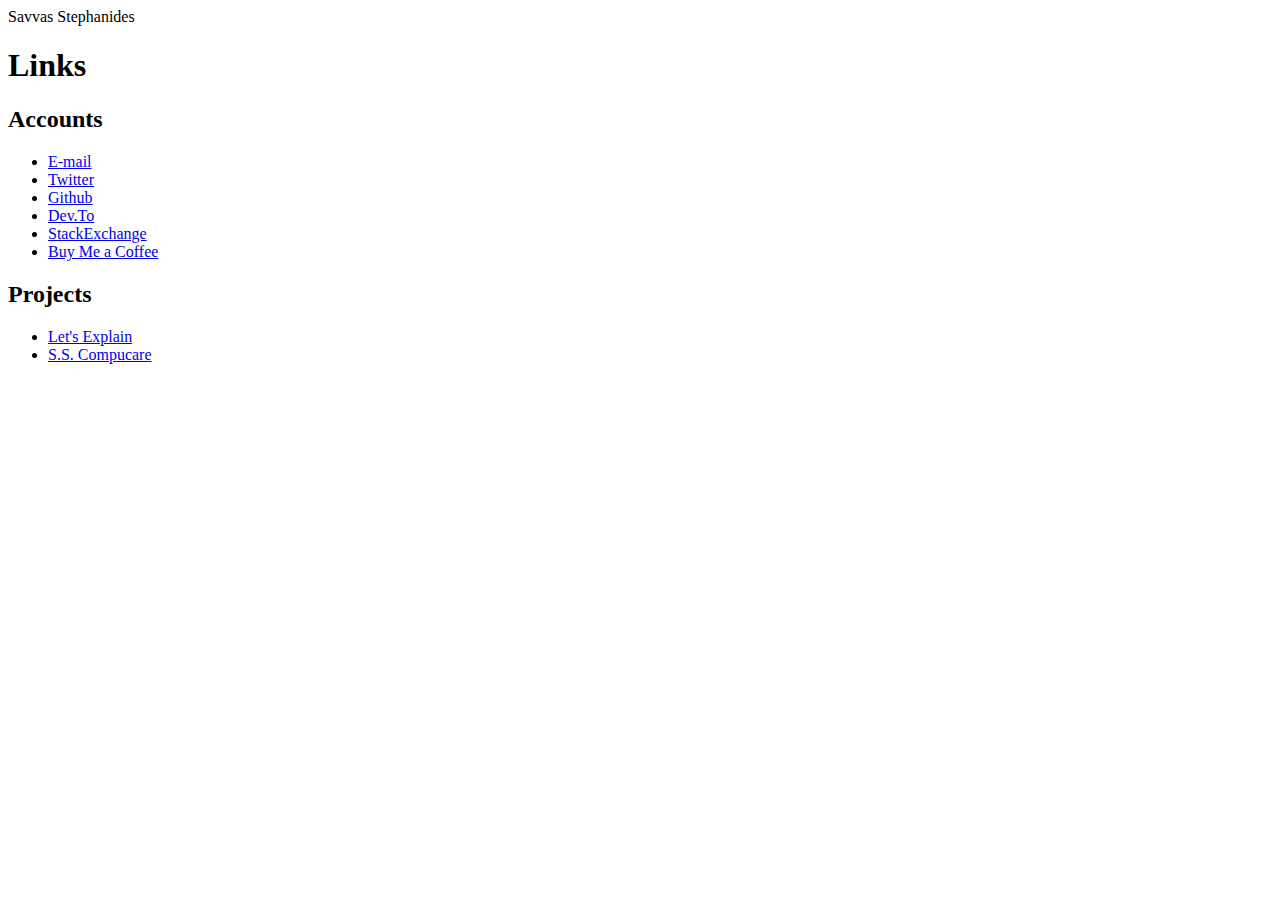
==== index.html @ 5b5a12e0 "Update index.html" ====
<!DOCTYPE html>
<html lang="en">
<head>
    <meta charset="UTF-8">
    <meta name="viewport" content="width=device-width, initial-scale=1.0">
    <title>Savvas Stephanides</title>
    <link rel="stylesheet" href="style.css">
</head>
<body>
    <header>
        <div class="site-name">Savvas Stephanides</div>
    </header>
    <h1>Links</h1>
    <section id="accounts">
        <h2>Accounts</h2>
        <ul>
            
            <li><a href="mailto:savvasstephanides+devhome@gmail.com">E-mail</a></li>
            <li><a href="https://twitter.com/savvasstephnds" target="_blank" ref="noreferrer">Twitter</a></li>
            <li><a href="https://github.com/savvasstephanides" target="_blank" ref="noreferrer">Github</a></li>
            <li><a href="https://dev.to/savvasstephnds" target="_blank" ref="noreferrer">Dev.To</a></li>
            <li><a href="https://stackexchange.com/users/457254/savv?tab=accounts" target="_blank" ref="noreferrer">StackExchange</a></li>
            <li><a href="https://www.buymeacoffee.com/SavvasStephnds" target="_blank" ref="noreferrer">Buy Me a Coffee</a></li>
        </ul>
    </section>
    <section id="projects">
        <h2>Projects</h2>
        <ul>
            <li><a href="https://letsexplain.netlify.app" target="_blank" ref="noreferrer">Let's Explain</a></li>
            <li><a href="https://www.sscompucare.com" target="_blank" ref="noreferrer">S.S. Compucare</a></li>
        </ul>
    </section>
</body>
</html>
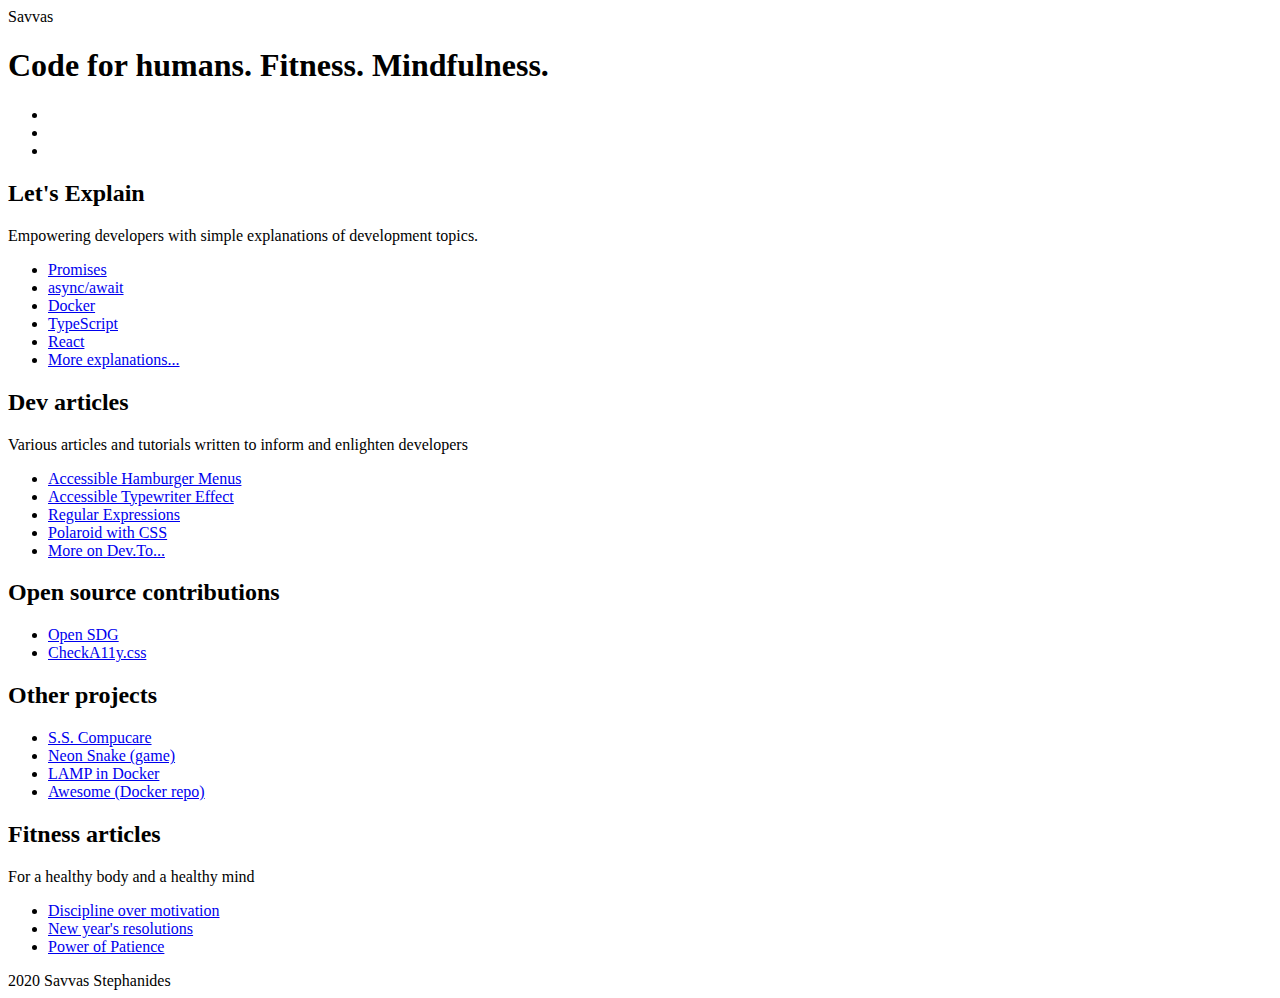
==== commit 53588186: "Accessible Font Awesome" ====
--- a/index.html
+++ b/index.html
@@ -1,34 +1,100 @@
-<!DOCTYPE html>
-<html lang="en">
-<head>
-    <meta charset="UTF-8">
-    <meta name="viewport" content="width=device-width, initial-scale=1.0">
-    <title>Savvas Stephanides</title>
-    <link rel="stylesheet" href="style.css">
-</head>
-<body>
-    <header>
-        <div class="site-name">Savvas Stephanides</div>
-    </header>
-    <h1>Links</h1>
-    <section id="accounts">
-        <h2>Accounts</h2>
-        <ul>
-            
-            <li><a href="mailto:savvasstephanides+devhome@gmail.com">E-mail</a></li>
-            <li><a href="https://twitter.com/savvasstephnds" target="_blank" ref="noreferrer">Twitter</a></li>
-            <li><a href="https://github.com/savvasstephanides" target="_blank" ref="noreferrer">Github</a></li>
-            <li><a href="https://dev.to/savvasstephnds" target="_blank" ref="noreferrer">Dev.To</a></li>
-            <li><a href="https://stackexchange.com/users/457254/savv?tab=accounts" target="_blank" ref="noreferrer">StackExchange</a></li>
-            <li><a href="https://www.buymeacoffee.com/SavvasStephnds" target="_blank" ref="noreferrer">Buy Me a Coffee</a></li>
-        </ul>
-    </section>
-    <section id="projects">
-        <h2>Projects</h2>
-        <ul>
-            <li><a href="https://letsexplain.netlify.app" target="_blank" ref="noreferrer">Let's Explain</a></li>
-            <li><a href="https://www.sscompucare.com" target="_blank" ref="noreferrer">S.S. Compucare</a></li>
-        </ul>
-    </section>
-</body>
-</html>
+<!DOCTYPE html>
+<html lang="en">
+<head>
+    <meta charset="UTF-8">
+    <meta name="viewport" content="width=device-width, initial-scale=1.0">
+    <title>Savvas</title>
+
+    <link rel="preconnect" href="https://fonts.gstatic.com">
+    <link href="https://fonts.googleapis.com/css2?family=Oswald:wght@500&family=Pacifico&display=swap" rel="stylesheet">
+
+    <link rel="stylesheet" href="style/general.css">
+    <link rel="stylesheet" href="style/typography.css">
+    <link rel="stylesheet" href="style/header.css">
+    <link rel="stylesheet" href="style/tagline.css">
+    <link rel="stylesheet" href="style/project.css">
+    <link rel="stylesheet" href="style/footer.css">
+    <link rel="stylesheet" href="style/social.css">
+    <link href="style/fontawesome/css/all.css" rel="stylesheet">
+
+    <meta name="twitter:title" content="Savvas Stephanides">
+    <meta name="twitter:description" content="Code for humans. Fitness. Mindfulness.">
+    <meta name="twitter:image" content=" social.png">
+    <meta name="twitter:card" content="summary_large_image">
+    
+</head>
+<body>
+    <header>
+        <div id="site-name" class="handwritten">Savvas</div>
+    </header>
+    <section id="tagline">
+        <h1>
+            <span>Code for humans.</span>
+            <span>Fitness.</span>
+            <span>Mindfulness.</span>
+        </h1>
+    </section>
+    <section id="socials">
+        <ul>
+            <li><a href="https://twitter.com/savvasstephnds" target="_blank" rel="noopener noreferrer" aria-label="Twitter"><i class="fab fa-twitter" aria-hidden="true"></i></a></li>
+            <li><a href="https://github.com/savvasstephanides" target="_blank" rel="noopener noreferrer" aria-label="Github"><i class="fab fa-github" aria-hidden="true"></i></a></li>
+            <li><a href="https://stackexchange.com/users/457254/savv?tab=accounts" target="_blank" rel="noopener noreferrer" aria-label="Stack Exchange"><i class="fab fa-stack-exchange" aria-hidden="true"></i></a></li>
+        </ul>
+    </section>
+    <section class="project">
+        <h2><i class="fas fa-book-open" aria-hidden="true"></i> Let's Explain</h2>
+        <div class="description">Empowering developers with simple explanations of development topics.</div>
+        <ul class="links">
+            <li><a href="https://letsexplain.netlify.app/promises"><i class="fab fa-js-square" aria-hidden="true"></i>Promises</a></li>
+            <li><a href="https://letsexplain.netlify.app/async-await"><i class="fas fa-sync-alt" aria-hidden="true"></i>async/await</a></li>
+            <li><a href="https://letsexplain.netlify.app/docker"><i class="fab fa-docker" aria-hidden="true"></i>Docker</a></li>
+            <li><a href="https://letsexplain.netlify.app/typescript"><i class="fas fa-scroll" aria-hidden="true"></i>TypeScript</a></li>
+            <li><a href="https://letsexplain.netlify.app/react"><i class="fab fa-react" aria-hidden="true"></i>React</a></li>
+            <li><a href="https://letsexplain.netlify.app"><i class="fas fa-plus-square" aria-hidden="true"></i>More explanations...</a></li>
+        </ul>
+    </section>
+    <section class="project">
+        <h2><i class="fas fa-pen-nib" aria-hidden="true"></i> Dev articles</h2>
+        <div class="description">Various articles and tutorials written to inform and enlighten developers</div>
+        <ul class="links">
+            <li><a href="https://dev.to/savvasstephnds/your-hamburger-menu-button-is-inaccessible-here-s-how-to-fix-it-7n"><i class="fas fa-bars" aria-hidden="true"></i>Accessible Hamburger Menus</a></li>
+            <li><a href="https://dev.to/savvasstephnds/the-problem-with-the-typewriter-effect-and-how-to-fix-it-2731"><i class="fas fa-i-cursor" aria-hidden="true"></i>Accessible Typewriter Effect</a></li>
+            <li><a href="https://dev.to/savvasstephnds/explain-like-i-m-five-regular-expressions-f5c"><i class="fas fa-circle" aria-hidden="true"></i>Regular Expressions</a></li>
+            <li><a href="https://medium.com/@SavvStudio/tutorial-make-your-images-look-like-polaroid-pictures-with-html-and-css-7b1120732dd1"><i class="fas fa-camera-retro" aria-hidden="true"></i>Polaroid with CSS</a></li>
+            
+            <li><a href="https://dev.to/savvasstephnds/"><i class="fas fa-plus-square" aria-hidden="true"></i> More on Dev.To...</a></li>
+            
+        </ul>
+    </section>
+    <section class="project">
+        <h2><i class="fas fa-code" aria-hidden="true"></i> Open source contributions</h2>
+        <div class="description"></div>
+        <ul class="links">
+            <li><a href="https://github.com/open-sdg/open-sdg"><i class="fas fa-hands" aria-hidden="true"></i>Open SDG</a></li>
+            <li><a href="https://github.com/jackdomleo7/Checka11y.css"><i class="fas fa-universal-access" aria-hidden="true"></i>CheckA11y.css</a></li>
+        </ul>
+    </section>
+    <section class="project">
+        <h2><i class="fas fa-laptop-code" aria-hidden="true"></i> Other projects</h2>
+        <ul class="links">
+            <li><a href="https://www.sscompucare.com"><i class="fas fa-power-off" aria-hidden="true"></i>S.S. Compucare</a></li>
+            <li><a href="https://github.com/SavvasStephanides/snake-game"><i class="fas fa-gamepad" aria-hidden="true"></i>Neon Snake (game)</a></li>
+            <li><a href="https://github.com/SavvasStephanides/snake-game"><i class="fab fa-php" aria-hidden="true"></i>LAMP in Docker</a></li>
+            <li><a href="https://hub.docker.com/r/savvasstephanides/awesome"><i class="fas fa-smile-wink" aria-hidden="true"></i>Awesome (Docker repo)</a></li>
+        </ul>
+    </section>
+    <section class="project">
+        <h2><i class="fas fa-heart" aria-hidden="true"></i> Fitness articles</h2>
+        <div class="description">For a healthy body and a healthy mind</div>
+        <ul class="links">
+            <li><a href="https://medium.com/@savvasfit/discipline-shall-get-you-there-a094ea16759"><i class="fas fa-fist-raised" aria-hidden="true"></i>Discipline over motivation</a></li>
+            <li><a href="https://medium.com/@savvasfit/read-this-before-starting-your-new-years-resolution-8f51fa52990"><i class="fas fa-glass-cheers" aria-hidden="true"></i>New year's resolutions</a></li>
+            <li><a href="https://medium.com/@savvasfit/the-power-of-patience-d8f86a1941d6"><i class="fas fa-hourglass-start" aria-hidden="true"></i>Power of Patience</a></li>
+        </ul>
+    </section>
+
+    <footer>
+        2020 Savvas Stephanides
+    </footer>
+</body>
+</html>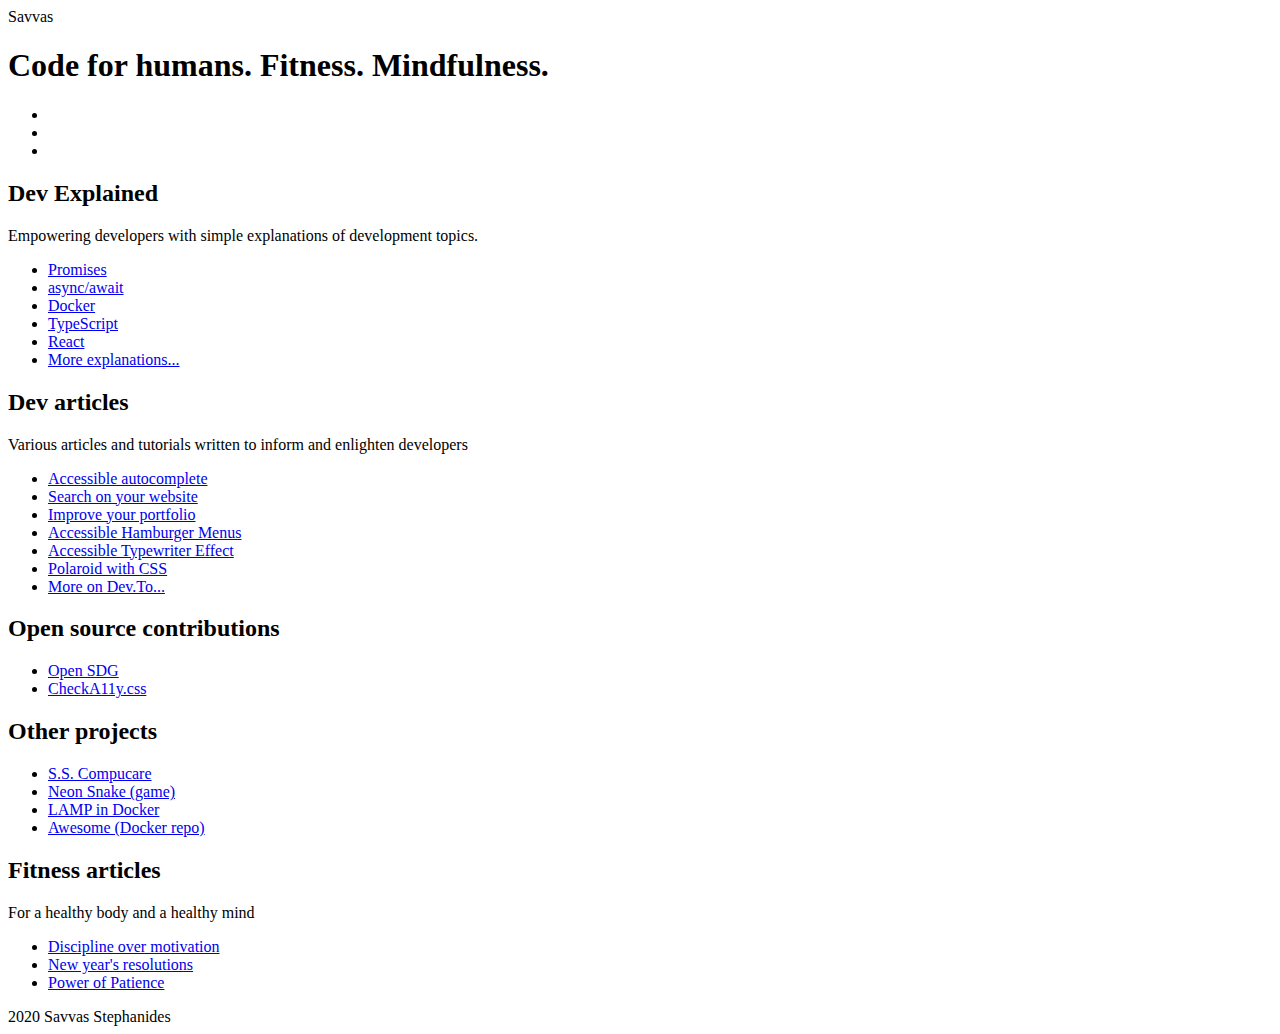
==== commit 068b55c9: "Update index.html" ====
--- a/index.html
+++ b/index.html
@@ -19,7 +19,7 @@
 
     <meta name="twitter:title" content="Savvas Stephanides">
     <meta name="twitter:description" content="Code for humans. Fitness. Mindfulness.">
-    <meta name="twitter:image" content=" social.png">
+    <meta name="twitter:image" content=" https://savvasstephanides.github.io/social.png">
     <meta name="twitter:card" content="summary_large_image">
     
 </head>
@@ -42,7 +42,7 @@
         </ul>
     </section>
     <section class="project">
-        <h2><i class="fas fa-book-open" aria-hidden="true"></i> Let's Explain</h2>
+        <h2><i class="fas fa-book-open" aria-hidden="true"></i> Dev Explained</h2>
         <div class="description">Empowering developers with simple explanations of development topics.</div>
         <ul class="links">
             <li><a href="https://letsexplain.netlify.app/promises"><i class="fab fa-js-square" aria-hidden="true"></i>Promises</a></li>
@@ -57,9 +57,11 @@
         <h2><i class="fas fa-pen-nib" aria-hidden="true"></i> Dev articles</h2>
         <div class="description">Various articles and tutorials written to inform and enlighten developers</div>
         <ul class="links">
+            <li><a href="https://dev.to/savvasstephnds/need-search-for-your-website-this-is-the-easiest-way-to-do-it-4d8d"><i class="fas fa-universal-access" aria-hidden="true"></i>Accessible autocomplete</a></li>
+            <li><a href="https://dev.to/savvasstephnds/need-search-for-your-website-this-is-the-easiest-way-to-do-it-4d8d"><i class="fas fa-search" aria-hidden="true"></i>Search on your website</a></li>
+            <li><a href="https://dev.to/savvasstephnds/your-portfolio-website-is-missing-this-important-thing-23e"><i class="fas fa-briefcase" aria-hidden="true"></i>Improve your portfolio</a></li>
             <li><a href="https://dev.to/savvasstephnds/your-hamburger-menu-button-is-inaccessible-here-s-how-to-fix-it-7n"><i class="fas fa-bars" aria-hidden="true"></i>Accessible Hamburger Menus</a></li>
             <li><a href="https://dev.to/savvasstephnds/the-problem-with-the-typewriter-effect-and-how-to-fix-it-2731"><i class="fas fa-i-cursor" aria-hidden="true"></i>Accessible Typewriter Effect</a></li>
-            <li><a href="https://dev.to/savvasstephnds/explain-like-i-m-five-regular-expressions-f5c"><i class="fas fa-circle" aria-hidden="true"></i>Regular Expressions</a></li>
             <li><a href="https://medium.com/@SavvStudio/tutorial-make-your-images-look-like-polaroid-pictures-with-html-and-css-7b1120732dd1"><i class="fas fa-camera-retro" aria-hidden="true"></i>Polaroid with CSS</a></li>
             
             <li><a href="https://dev.to/savvasstephnds/"><i class="fas fa-plus-square" aria-hidden="true"></i> More on Dev.To...</a></li>
@@ -97,4 +99,4 @@
         2020 Savvas Stephanides
     </footer>
 </body>
-</html>+</html>
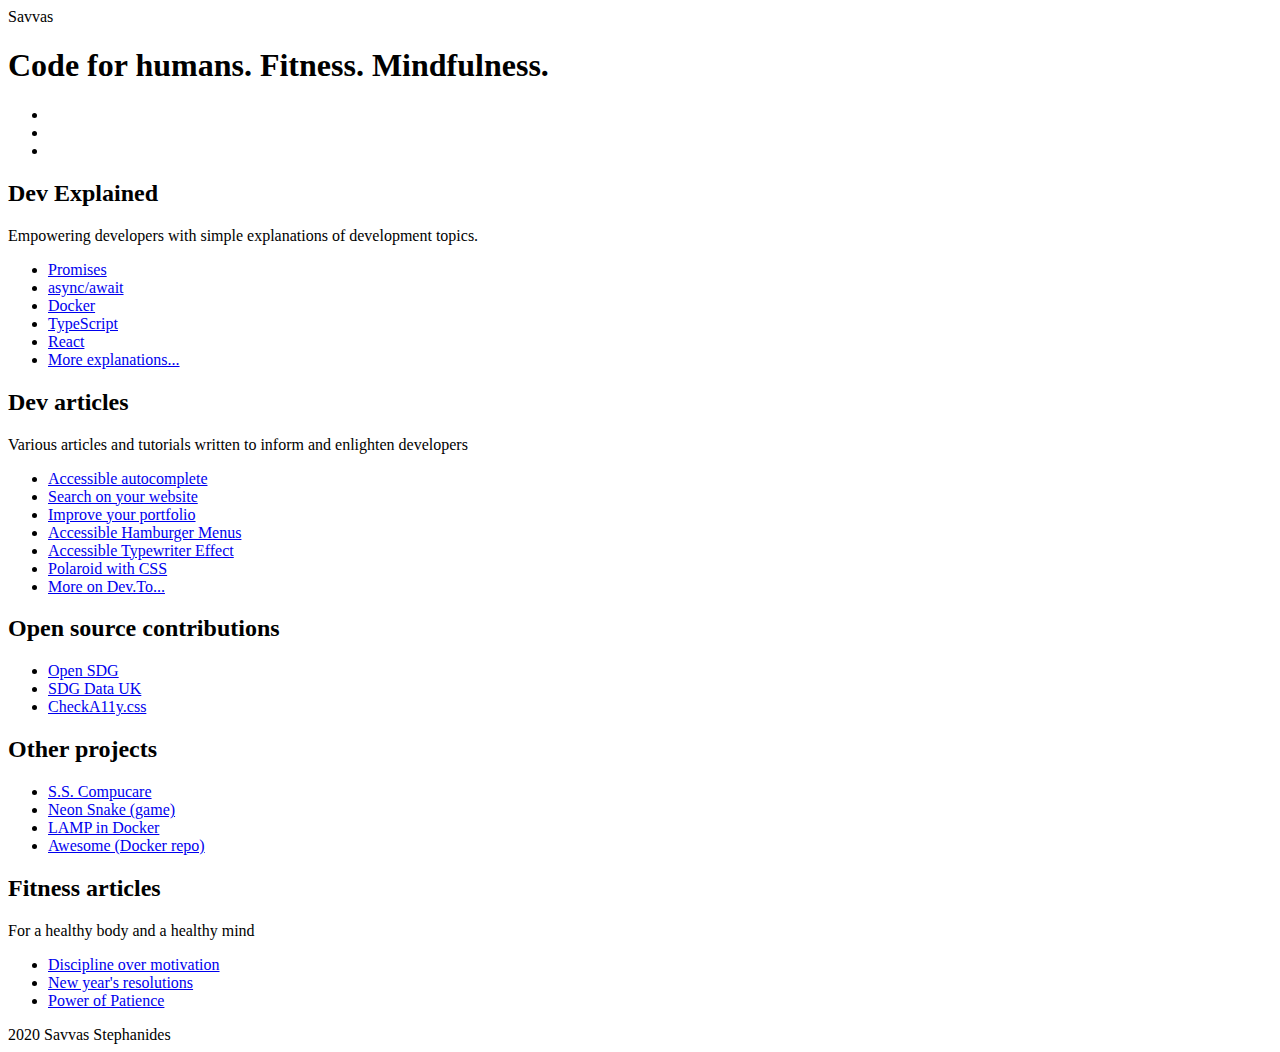
==== commit 723b1b15: "Update index.html" ====
--- a/index.html
+++ b/index.html
@@ -3,7 +3,7 @@
 <head>
     <meta charset="UTF-8">
     <meta name="viewport" content="width=device-width, initial-scale=1.0">
-    <title>Savvas</title>
+    <title>Savvas Stephanides</title>
 
     <link rel="preconnect" href="https://fonts.gstatic.com">
     <link href="https://fonts.googleapis.com/css2?family=Oswald:wght@500&family=Pacifico&display=swap" rel="stylesheet">
@@ -57,7 +57,7 @@
         <h2><i class="fas fa-pen-nib" aria-hidden="true"></i> Dev articles</h2>
         <div class="description">Various articles and tutorials written to inform and enlighten developers</div>
         <ul class="links">
-            <li><a href="https://dev.to/savvasstephnds/need-search-for-your-website-this-is-the-easiest-way-to-do-it-4d8d"><i class="fas fa-universal-access" aria-hidden="true"></i>Accessible autocomplete</a></li>
+            <li><a href="https://dev.to/savvasstephnds/the-problem-with-autocomplete-and-how-to-fix-it-2ill"><i class="fas fa-universal-access" aria-hidden="true"></i>Accessible autocomplete</a></li>
             <li><a href="https://dev.to/savvasstephnds/need-search-for-your-website-this-is-the-easiest-way-to-do-it-4d8d"><i class="fas fa-search" aria-hidden="true"></i>Search on your website</a></li>
             <li><a href="https://dev.to/savvasstephnds/your-portfolio-website-is-missing-this-important-thing-23e"><i class="fas fa-briefcase" aria-hidden="true"></i>Improve your portfolio</a></li>
             <li><a href="https://dev.to/savvasstephnds/your-hamburger-menu-button-is-inaccessible-here-s-how-to-fix-it-7n"><i class="fas fa-bars" aria-hidden="true"></i>Accessible Hamburger Menus</a></li>
@@ -73,6 +73,7 @@
         <div class="description"></div>
         <ul class="links">
             <li><a href="https://github.com/open-sdg/open-sdg"><i class="fas fa-hands" aria-hidden="true"></i>Open SDG</a></li>
+            <li><a href="https://sdgdata.gov.uk/"><i class="fas fa-hands" aria-hidden="true"></i>SDG Data UK</a></li>
             <li><a href="https://github.com/jackdomleo7/Checka11y.css"><i class="fas fa-universal-access" aria-hidden="true"></i>CheckA11y.css</a></li>
         </ul>
     </section>
@@ -81,7 +82,7 @@
         <ul class="links">
             <li><a href="https://www.sscompucare.com"><i class="fas fa-power-off" aria-hidden="true"></i>S.S. Compucare</a></li>
             <li><a href="https://github.com/SavvasStephanides/snake-game"><i class="fas fa-gamepad" aria-hidden="true"></i>Neon Snake (game)</a></li>
-            <li><a href="https://github.com/SavvasStephanides/snake-game"><i class="fab fa-php" aria-hidden="true"></i>LAMP in Docker</a></li>
+            <li><a href="https://github.com/SavvasStephanides/lamp-in-docker"><i class="fab fa-php" aria-hidden="true"></i>LAMP in Docker</a></li>
             <li><a href="https://hub.docker.com/r/savvasstephanides/awesome"><i class="fas fa-smile-wink" aria-hidden="true"></i>Awesome (Docker repo)</a></li>
         </ul>
     </section>
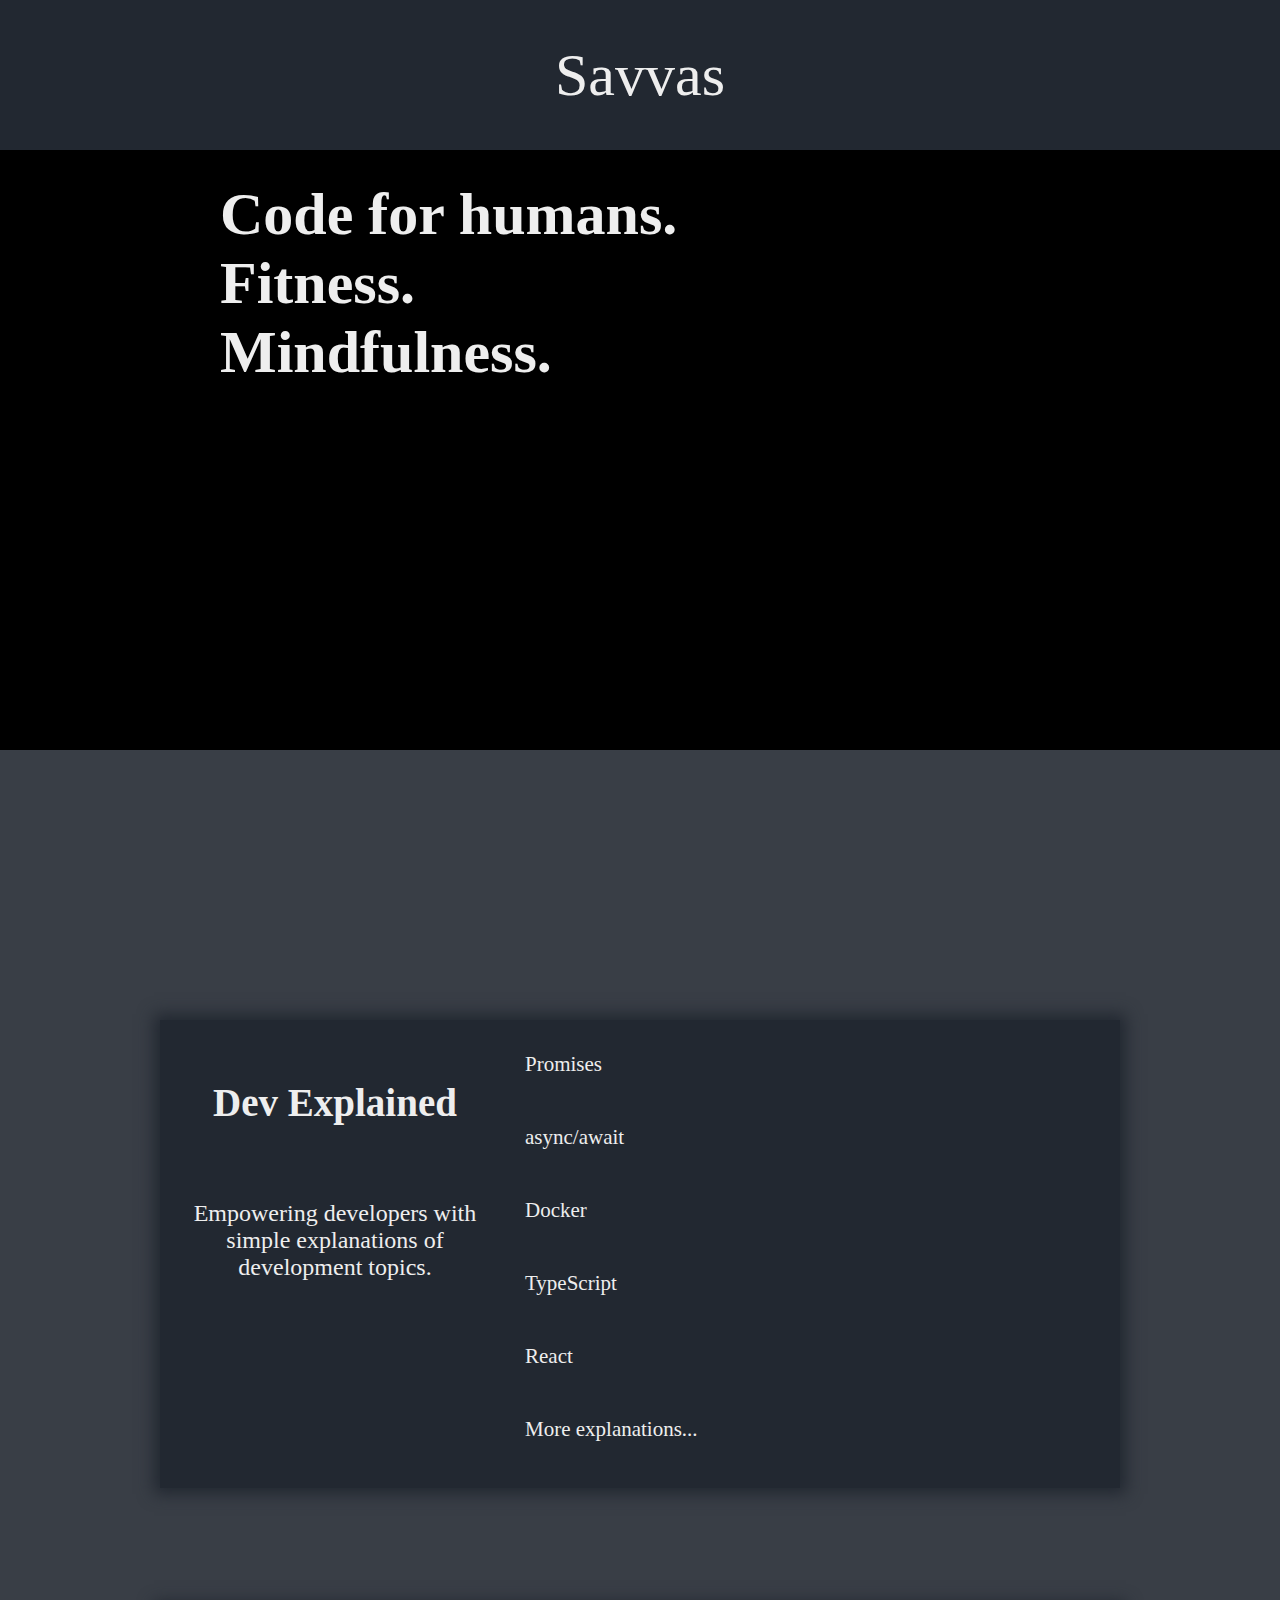
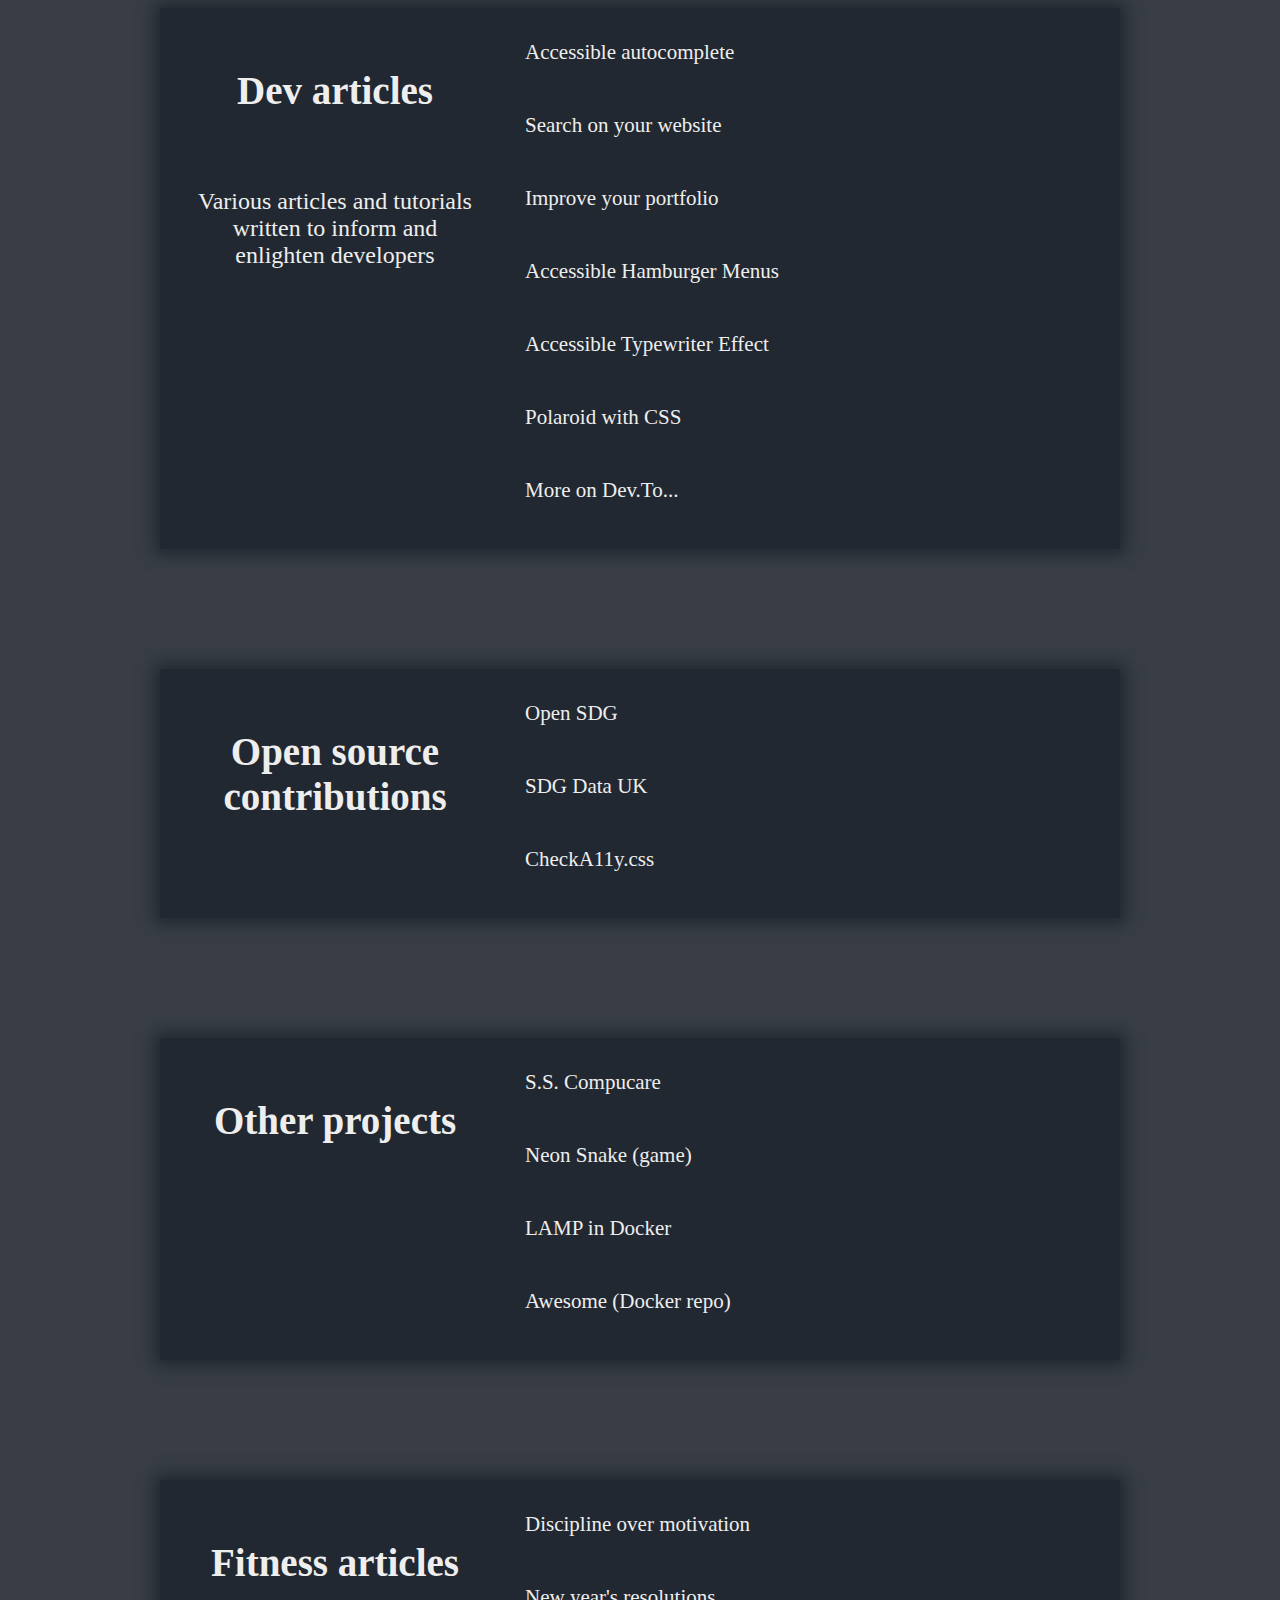
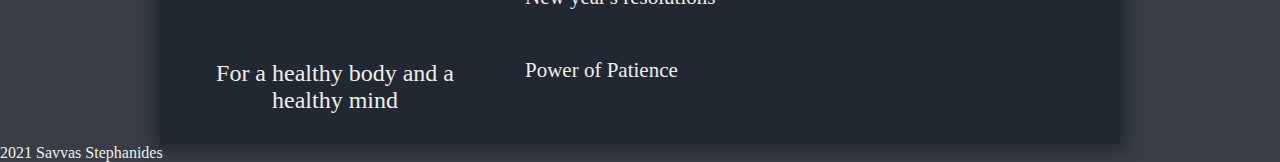
==== commit 6446268b: "Neon dark theme" ====
--- a/index.html
+++ b/index.html
@@ -8,6 +8,7 @@
     <link rel="preconnect" href="https://fonts.gstatic.com">
     <link href="https://fonts.googleapis.com/css2?family=Oswald:wght@500&family=Pacifico&display=swap" rel="stylesheet">
 
+    <link rel="stylesheet" href="style/variables.css">
     <link rel="stylesheet" href="style/general.css">
     <link rel="stylesheet" href="style/typography.css">
     <link rel="stylesheet" href="style/header.css">
@@ -28,11 +29,13 @@
         <div id="site-name" class="handwritten">Savvas</div>
     </header>
     <section id="tagline">
-        <h1>
-            <span>Code for humans.</span>
-            <span>Fitness.</span>
-            <span>Mindfulness.</span>
-        </h1>
+        <div class="content-container">
+            <h1>
+                <span>Code for humans.</span>
+                <span>Fitness.</span>
+                <span>Mindfulness.</span>
+            </h1>
+        </div>
     </section>
     <section id="socials">
         <ul>
@@ -97,7 +100,7 @@
     </section>
 
     <footer>
-        2020 Savvas Stephanides
+        2021 Savvas Stephanides
     </footer>
 </body>
 </html>
--- a/style/variables.css
+++ b/style/variables.css
@@ -0,0 +1,6 @@
+:root{
+    --page-background: #393e46;
+    --section-background: #222831;
+    --icon-color: #32e0c4;
+    --text-color: #eee;
+}--- a/style/general.css
+++ b/style/general.css
@@ -0,0 +1,9 @@
+*{
+    margin: 0;
+    padding: 0;
+    color: var(--text-color);
+}
+
+body{
+    background-color: var(--page-background);
+}--- a/style/header.css
+++ b/style/header.css
@@ -0,0 +1,11 @@
+header{
+    background-color: var(--section-background);
+    width: 100%;
+    height: 150px;
+    display: flex;
+}
+
+header #site-name{
+    font-size: 60px;
+    margin: auto;
+}--- a/style/tagline.css
+++ b/style/tagline.css
@@ -0,0 +1,39 @@
+#tagline{
+    height: 420px;
+    background: url('../tagline_bg.jpg');
+    background-size: contain;
+    background-repeat: no-repeat;
+    background-position: center center;
+    background-color: black;
+}
+
+#tagline .content-container{
+    max-width: 900px;
+    margin: auto;
+    display: flex;
+
+}
+
+#tagline .content-container h1{
+    padding: 30px;
+    font-size: 42px;
+    align-self: center;
+}
+
+@media (min-width: 900px){
+    #tagline{
+        height: 600px;
+    }
+
+    #tagline .content-container h1{
+        font-size: 60px;
+    }
+}
+
+#tagline h1 span{
+    display: block;
+}
+
+h2{
+    font-size: 39px;
+}--- a/style/project.css
+++ b/style/project.css
@@ -0,0 +1,96 @@
+section.project{
+    max-width: 900px;
+    margin: auto;
+    padding: 30px;
+    margin-top: 120px;
+    background-color: var(--section-background);
+    box-shadow: 0 0 15px 6px var(--section-background);
+}
+
+section.project h2,
+section.project .description{
+    text-align: center;
+}
+
+section.project h2{
+    margin-top: 30px;
+}
+
+section.project .description{
+    font-size: 24px;
+    margin-top: 30px;
+}
+
+section.project .links{
+    list-style: none;
+    
+}
+
+@media (max-width: 900px){
+    section.project .links{
+        margin-top: 60px;
+    }
+    
+}
+
+section.project .links li:not(:first-child) {
+    margin-top: 30px;
+}
+
+section.project .links li a{
+    display: block;
+    text-decoration: none;
+    border-bottom: 1px solid transparent;
+    padding: 15px;
+    font-size: 21px;
+}
+
+section.project .links li a:nth-child(1){
+    padding-top: 0;
+}
+
+section.project .links li a i{
+    color: var(--icon-color);
+    width: 60px;
+    text-align: center;
+    font-size: 24px;
+    text-shadow: 0 0 15px var(--icon-color);
+}
+
+section.project h2 i{
+    color: var(--icon-color);
+    width: 45px;
+    text-shadow: 0 0 15px  var(--icon-color);
+    display: block;
+    margin: auto;
+}
+
+section.project .links li a:hover{
+    text-decoration: underline;
+}
+
+
+@media (min-width: 900px){
+    section.project{
+        display: grid;
+        
+        grid-template-areas:    "project-title project-links"
+                                "project-description project-links"
+                                "project-description project-links";
+        
+        grid-template-rows: 90px 1fr;
+        grid-template-columns: 1fr 2fr;
+        grid-gap: 30px;
+    }
+
+    section.project h2{
+        grid-area: project-title;
+    }
+    section.project .description{
+        grid-area: project-description;
+    }
+    section.project ul.links{
+        grid-area: project-links;
+    }
+
+}--- a/style/social.css
+++ b/style/social.css
@@ -0,0 +1,22 @@
+section#socials{
+    display: flex;
+    height: 150px;
+}
+
+
+
+section#socials ul{
+    display: flex;
+    list-style: none;
+    margin: auto;
+}
+
+section#socials ul li a{
+    padding: 21px;
+    font-size: 41px;
+}
+
+section#socials ul li a i{
+    color: var(--icon-color);
+    text-shadow: 0 0 15px  var(--icon-color);
+}